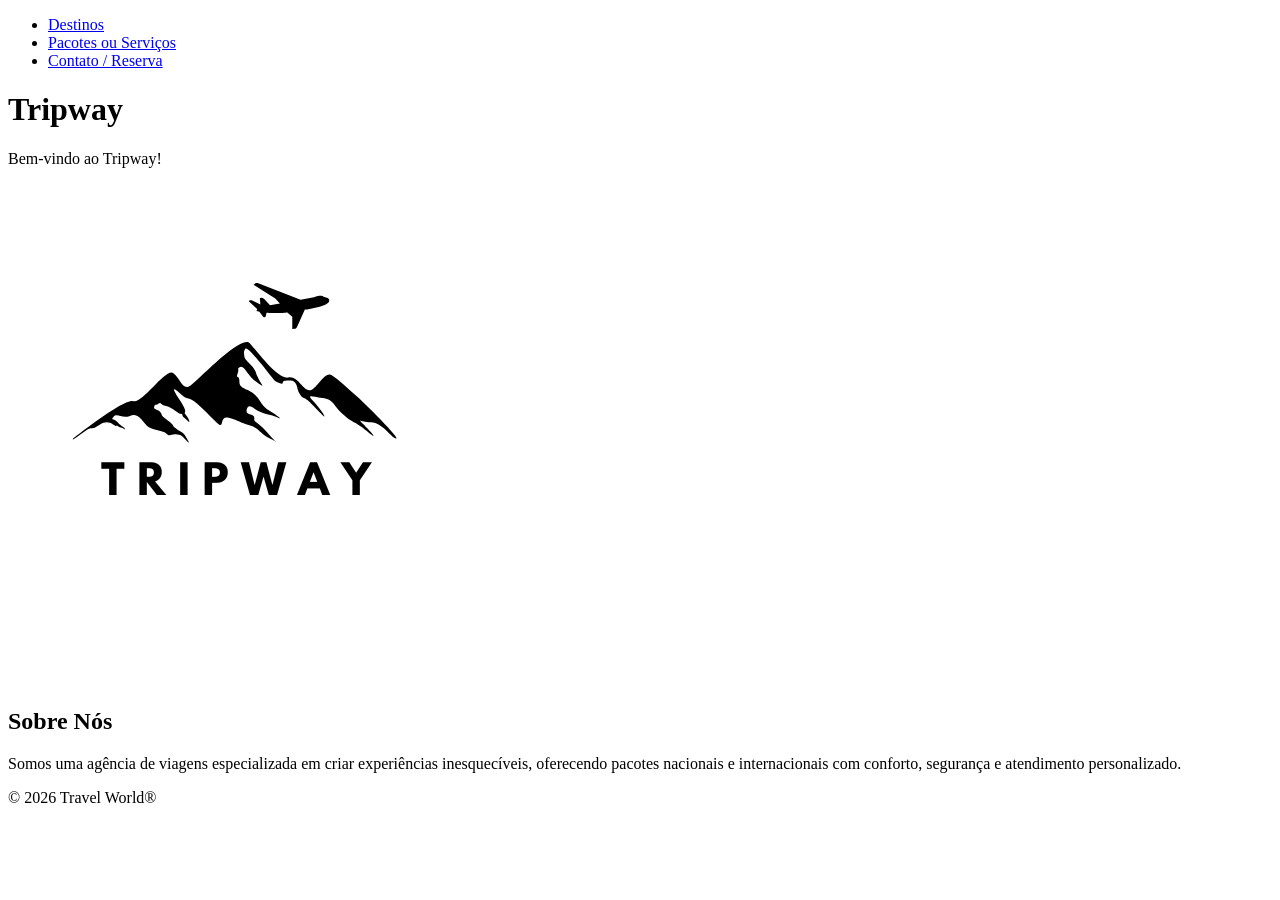
==== index.html @ aec76c5e "projeto base cp1" ====
<!doctype html>
<html lang="pt-br">
  <head>
    <meta charset="UTF-8" />
    <meta name="viewport" content="width=device-width, initial-scale=1.0" />
    <title>tripway</title>
  </head>
  <body>
    <header>
      <nav>
        <ul>
          <li><a href="/pages/destino.html">Destinos</a></li>
          <li>
            <a href="/pages/pacotes-servicos.html">Pacotes ou Serviços</a>
          </li>
          <li><a href="/pages/contato-reserva.html"> Contato / Reserva</a></li>
        </ul>
      </nav>
    </header>
    <main>
      <h1>Tripway</h1>
      <p>Bem-vindo ao Tripway!</p>
      <img src="images/tripway.png" alt="Logo Tripway" />
      <h2>Sobre Nós</h2>
      <p>
        Somos uma agência de viagens especializada em criar experiências
        inesquecíveis, oferecendo pacotes nacionais e internacionais com
        conforto, segurança e atendimento personalizado.
      </p>
    </main>
    <footer><p>© 2026 Travel World®</p></footer>
  </body>
</html>
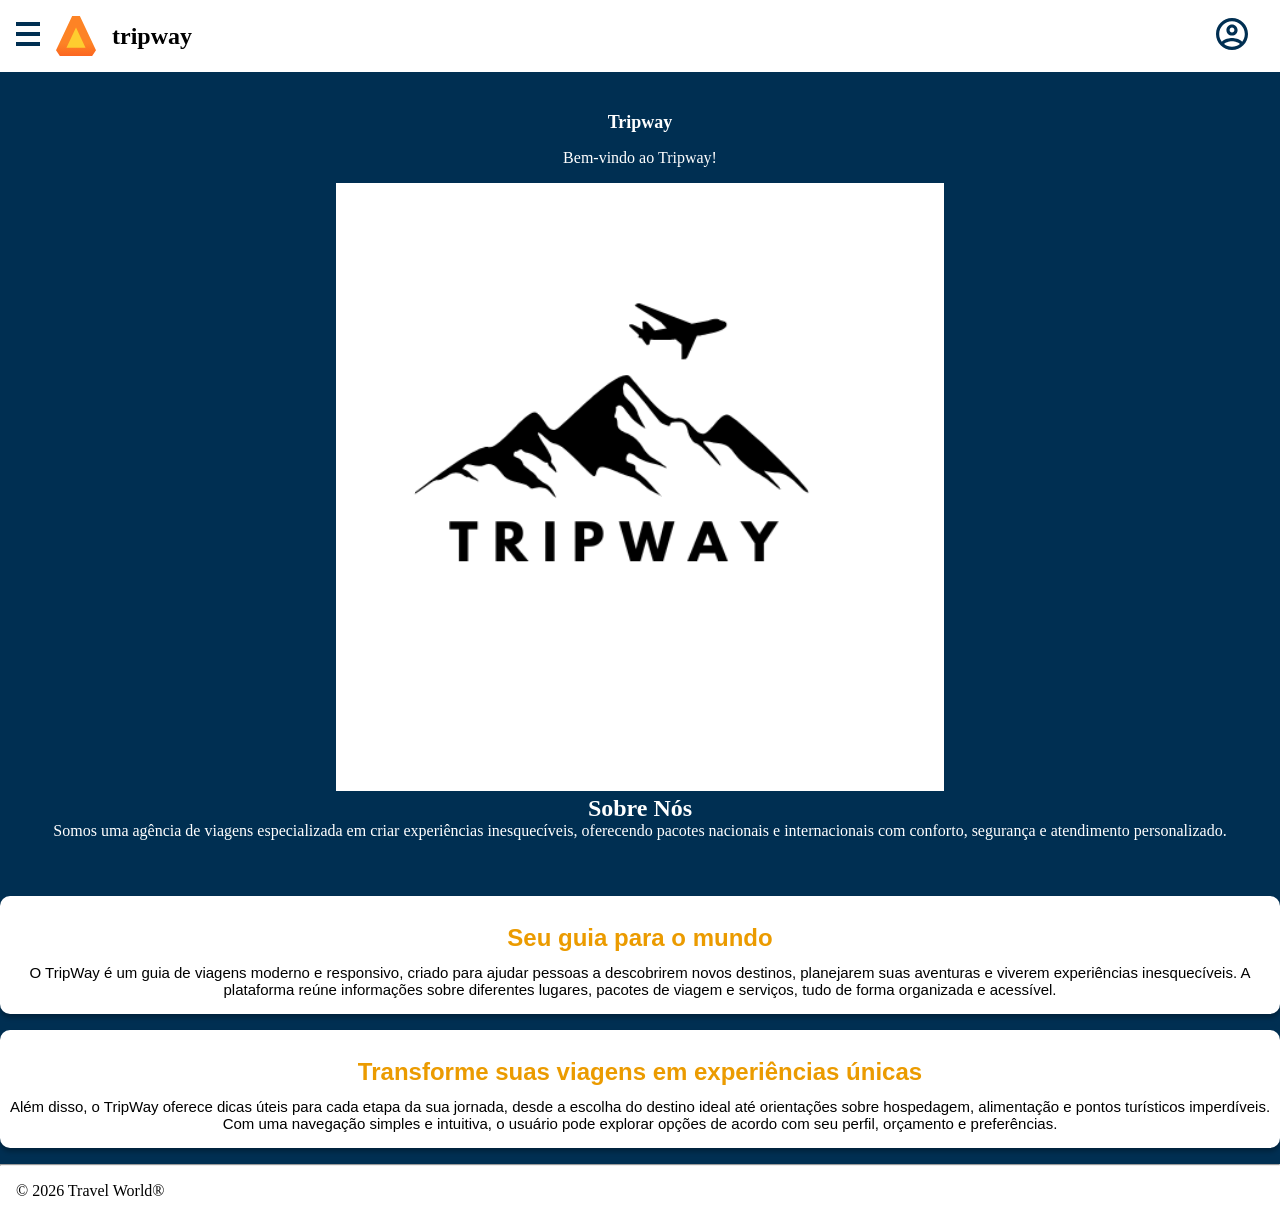
==== commit 7ce1cc0d: "adiciona layout responsivo e menu hamburguer no index" ====
--- a/index.html
+++ b/index.html
@@ -3,31 +3,116 @@
   <head>
     <meta charset="UTF-8" />
     <meta name="viewport" content="width=device-width, initial-scale=1.0" />
+    <link rel="stylesheet" href="css/style.css" />
     <title>tripway</title>
   </head>
   <body>
-    <header>
+    <header class="cabecalho">
       <nav>
-        <ul>
-          <li><a href="/pages/destino.html">Destinos</a></li>
-          <li>
-            <a href="/pages/pacotes-servicos.html">Pacotes ou Serviços</a>
-          </li>
-          <li><a href="/pages/contato-reserva.html"> Contato / Reserva</a></li>
-        </ul>
+        <div class="container">
+          <input type="checkbox" id="menu" class="container__botao" />
+          <label for="menu">
+            <span class="cabecalho__menu-hamburguer container__imagem"> </span>
+          </label>
+          <ul class="lista-menu">
+            <li class="lista-menu__titulo">Páginas</li>
+            <li class="lista-menu__item">
+              <a href="pages/destino.html" class="lista-menu__link">Destino</a>
+            </li>
+            <li class="lista-menu__item">
+              <a href="pages/pacotes-servicos.html" class="lista-menu__link"
+                >Serviços</a
+              >
+            </li>
+            <li class="lista-menu__item">
+              <a href="pages/contato-reserva.html" class="lista-menu__link"
+                >Reserva</a
+              >
+            </li>
+          </ul>
+          <img
+            src="images/Logo.svg"
+            alt="Imagem do logo"
+            class="container__img"
+          />
+          <h1 class="container__titulo">
+            <b class="container__titulo--negrito">tripway</b>
+          </h1>
+        </div>
       </nav>
+
+      <ul class="opcoes">
+        <input type="checkbox" id="opcoes-menu" class="opcoes__botao" />
+
+        <li class="lista-menu__item">
+          <a href="pages/destino.html" class="lista-menu__link">Destino</a>
+        </li>
+        <li class="lista-menu__item">
+          <a href="pages/pacotes-servicos.html" class="lista-menu__link"
+            >Serviços</a
+          >
+        </li>
+        <li class="lista-menu__item">
+          <a href="pages/contato-reserva.html" class="lista-menu__link"
+            >Reserva</a
+          >
+        </li>
+      </ul>
+
+      <div class="container">
+        <a href="#" class="container__link"
+          ><img
+            class="container__img"
+            src="images/Usuario.svg"
+            alt="Perfil do Usuario"
+          />
+          <p class="container__texto">Meu perfil</p></a
+        >
+      </div>
     </header>
     <main>
-      <h1>Tripway</h1>
-      <p>Bem-vindo ao Tripway!</p>
-      <img src="images/tripway.png" alt="Logo Tripway" />
-      <h2>Sobre Nós</h2>
-      <p>
-        Somos uma agência de viagens especializada em criar experiências
-        inesquecíveis, oferecendo pacotes nacionais e internacionais com
-        conforto, segurança e atendimento personalizado.
-      </p>
+      <div class="container-flex">
+        <section class="banner">
+          <h2 class="banner__titulo">Tripway</h2>
+          <p class="banner__texto">Bem-vindo ao Tripway!</p>
+          <img class="main__img" src="images/tripway.png" alt="Logo Tripway" />
+          <h2>Sobre Nós</h2>
+          <p>
+            Somos uma agência de viagens especializada em criar experiências
+            inesquecíveis, oferecendo pacotes nacionais e internacionais com
+            conforto, segurança e atendimento personalizado.
+          </p>
+        </section>
+        <div class="cards-container">
+          <section class="card">
+            <h2 class="descricao__titulo">Seu guia para o mundo</h2>
+            <p class="descricao__texto">
+              O TripWay é um guia de viagens moderno e responsivo, criado para
+              ajudar pessoas a descobrirem novos destinos, planejarem suas
+              aventuras e viverem experiências inesquecíveis. A plataforma reúne
+              informações sobre diferentes lugares, pacotes de viagem e
+              serviços, tudo de forma organizada e acessível.
+            </p>
+          </section>
+
+          <section class="card">
+            <h2 class="descricao__titulo">
+              Transforme suas viagens em experiências únicas
+            </h2>
+            <p class="descricao__texto">
+              Além disso, o TripWay oferece dicas úteis para cada etapa da sua
+              jornada, desde a escolha do destino ideal até orientações sobre
+              hospedagem, alimentação e pontos turísticos imperdíveis. Com uma
+              navegação simples e intuitiva, o usuário pode explorar opções de
+              acordo com seu perfil, orçamento e preferências.
+            </p>
+          </section>
+        </div>
+      </div>
     </main>
-    <footer><p>© 2026 Travel World®</p></footer>
+    <hr />
+    <footer class="rodape">
+      <p>© 2026 Travel World®</p>
+    </footer>
   </body>
 </html>
--- a/css/style.css
+++ b/css/style.css
@@ -0,0 +1,248 @@
+:root {
+  --cor-de-fundo: #ebecee;
+  --branco: #fff;
+  --laranja: #eb9b00;
+  --azul-degrade: linear-gradient(97.54deg, #002f52 35.49%, #326589 165.37%);
+  --azul-escuro: #002f52;
+
+  --font-principal: "Poppins", sans-serif;
+  --azul: #002f52;
+  --azul-claro: #389ce8;
+
+  --font-secundario: "Josefin Sans", sans-serif;
+
+  --preto: #000;
+  --cinza-claro: #c3c3c3;
+}
+
+* {
+  margin: 0;
+  padding: 0;
+  box-sizing: border-box;
+}
+body {
+  background-color: var(--cinza-claro);
+  background: var(--azul);
+}
+
+.cabecalho__menu-hamburguer {
+  background-image: url("../images/Menu.svg");
+  width: 24px;
+  height: 24px;
+  display: inline-block;
+  background-repeat: no-repeat;
+  background-position: center;
+}
+
+.cabecalho {
+  background-color: var(--branco);
+  display: flex;
+  justify-content: space-between;
+  align-items: center;
+  position: relative;
+}
+
+.container {
+  display: flex;
+  align-items: center;
+  margin: 0 1rem;
+}
+.container__img {
+  padding: 1em;
+}
+.main__img {
+  width: 50%;
+  height: auto;
+}
+.lista-menu {
+  display: none;
+  position: absolute;
+  top: 100%;
+  width: 60vw;
+  list-style: none;
+}
+
+.container__botao:checked ~ .lista-menu {
+  display: block;
+}
+
+.lista-menu__titulo,
+.lista-menu__item {
+  padding: 1em;
+  background-color: var(--branco);
+  font-family: var(--font-principal);
+  font-size: 16px;
+}
+
+.lista-menu__titulo {
+  color: var(--laranja);
+  font-weight: 700;
+}
+
+.lista-menu__link {
+  background: var(--azul-escuro);
+  -webkit-background-clip: text;
+  -webkit-text-fill-color: transparent;
+  background-clip: text;
+  text-transform: uppercase;
+  text-decoration: none;
+  cursor: pointer;
+}
+
+h2 {
+  text-align: center;
+}
+
+.container__botao {
+  display: none;
+}
+
+.opcoes {
+  display: none;
+  list-style: none;
+}
+
+.container__texto {
+  display: none;
+}
+
+.banner {
+  background: var(--azul-escuro);
+  color: var(--branco);
+  text-align: center;
+  padding: 2.5em 2em;
+}
+
+.banner__titulo {
+  font-size: 18px;
+  font-weight: 700;
+}
+
+.banner__texto {
+  font-weight: 500;
+  margin: 1em 0;
+}
+
+.card {
+  background-color: var(--branco);
+  box-shadow: 0px 4px 4px rgba(0, 0, 0, 0.25);
+  border-radius: 10px;
+  margin: 1em 0;
+  padding: 1em 0;
+  text-align: center;
+}
+
+.descricao__titulo {
+  color: var(--laranja);
+  font-family: var(--font-principal);
+  font-weight: 700;
+  padding: 0.5em;
+}
+
+.descricao__texto {
+  color: var(--preto);
+  font-size: 14px;
+  font-family: var(--font-principal);
+  font-size: 15px;
+}
+
+hr {
+  margin: 0;
+}
+
+.rodape {
+  background-color: var(--branco);
+  padding: 1em;
+}
+
+.container-cards {
+  display: grid;
+  grid-template-columns: 1fr;
+  gap: 1.5rem;
+  background: var(--azul);
+}
+
+.card.form-card fieldset {
+  display: flex;
+  flex-direction: column;
+  gap: 0.8rem;
+}
+
+.form-card input,
+.form-card textarea {
+  width: 100%;
+  padding: 0.5rem;
+}
+
+.form-card .radio-group {
+  display: flex;
+  flex-direction: column;
+  gap: 0.5rem;
+}
+
+.botao {
+  display: inline-block;
+  background-color: var(--laranja);
+  color: var(--branco);
+  padding: 0.7rem 1.2rem;
+  border-radius: 8px;
+  border: none;
+  cursor: pointer;
+  font-size: 1rem;
+  font-weight: 600;
+  transition: 0.3s;
+}
+
+.botao:hover {
+  background-color: #005fa3;
+  transform: scale(1.03);
+}
+
+.botao:active {
+  transform: scale(0.98);
+}
+
+fieldset {
+  display: flex;
+  flex-direction: column;
+  gap: 0.8rem;
+  padding: 1.5rem;
+}
+
+label {
+  text-align: left;
+  display: block;
+}
+
+input,
+textarea {
+  width: 100%;
+  display: block;
+  border: 1px solid var(--azul);
+  border-radius: 8px;
+}
+
+input[type="radio"] {
+  width: auto;
+  display: inline-block;
+  margin: 2em;
+}
+
+.radio-group {
+  display: flex;
+  gap: 1rem;
+  justify-content: flex-start;
+  padding: 1em;
+}
+
+.radio-group label {
+  display: flex;
+  align-items: center;
+  gap: 0.3rem;
+}
+
+.cards-destinos {
+  display: grid;
+  grid-template-columns: 1fr;
+  gap: 1.5rem;
+}
